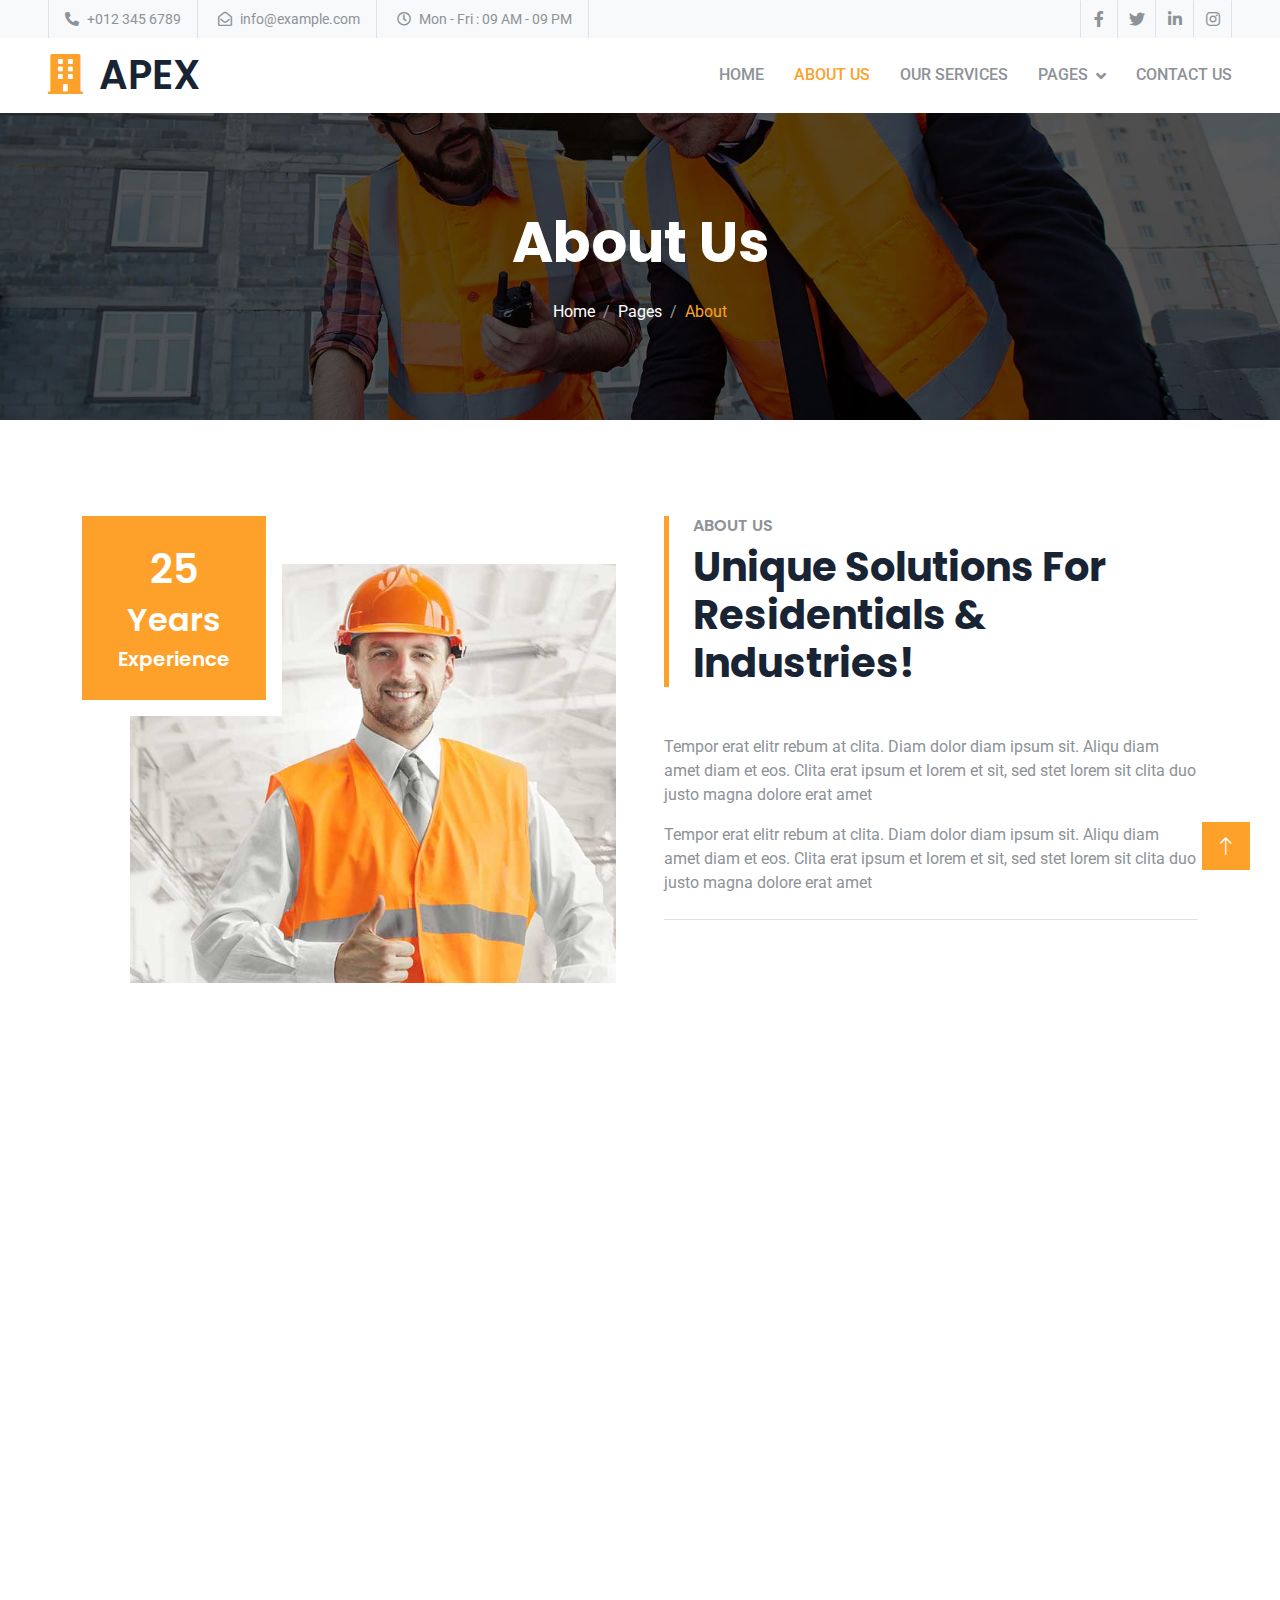
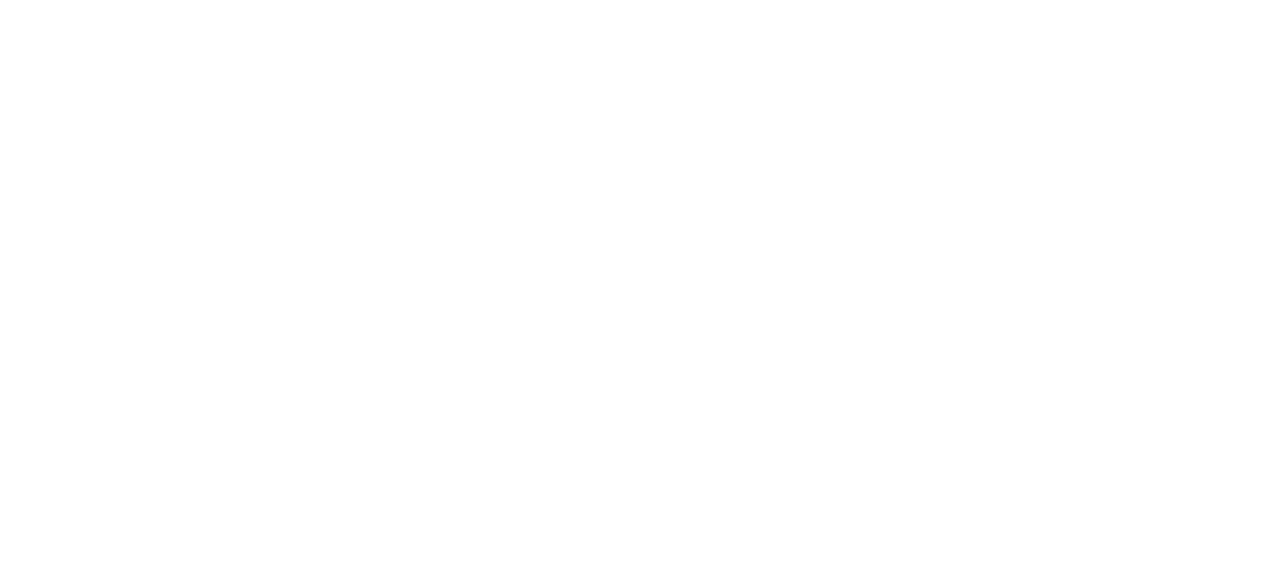
==== about.html @ 838fe731 "1.0.1" ====
<!DOCTYPE html>
<html lang="en">
  <head>
    <meta charset="utf-8" />
    <title>Apex - Home Repair Website Template</title>
    <meta content="width=device-width, initial-scale=1.0" name="viewport" />
    <meta content="" name="keywords" />
    <meta content="" name="description" />

    <!-- Favicon -->
    <link href="img/favicon.ico" rel="icon" />

    <!-- Google Web Fonts -->
    <link rel="preconnect" href="https://fonts.googleapis.com" />
    <link rel="preconnect" href="https://fonts.gstatic.com" crossorigin />
    <link
      href="https://fonts.googleapis.com/css2?family=Roboto:wght@400;500&family=Poppins:wght@600;700&display=swap"
      rel="stylesheet"
    />

    <!-- Icon Font Stylesheet -->
    <link
      href="https://cdnjs.cloudflare.com/ajax/libs/font-awesome/5.10.0/css/all.min.css"
      rel="stylesheet"
    />
    <link
      href="https://cdn.jsdelivr.net/npm/bootstrap-icons@1.4.1/font/bootstrap-icons.css"
      rel="stylesheet"
    />

    <!-- Libraries Stylesheet -->
    <link href="lib/animate/animate.min.css" rel="stylesheet" />
    <link href="lib/owlcarousel/assets/owl.carousel.min.css" rel="stylesheet" />

    <!-- Customized Bootstrap Stylesheet -->
    <link href="css/bootstrap.min.css" rel="stylesheet" />

    <!-- Template Stylesheet -->
    <link href="css/style.css" rel="stylesheet" />
  </head>

  <body>
    <!-- Spinner Start -->
    <div
      id="spinner"
      class="show bg-white position-fixed translate-middle w-100 vh-100 top-50 start-50 d-flex align-items-center justify-content-center"
    >
      <div class="spinner-grow text-primary" role="status"></div>
    </div>
    <!-- Spinner End -->

    <!-- Topbar Start -->
    <div class="container-fluid bg-light p-0">
      <div class="row gx-0 d-none d-lg-flex">
        <div class="col-lg-7 px-5 text-start">
          <div
            class="h-100 d-inline-flex align-items-center border-start border-end px-3"
          >
            <small class="fa fa-phone-alt me-2"></small>
            <small>+012 345 6789</small>
          </div>
          <div class="h-100 d-inline-flex align-items-center border-end px-3">
            <small class="far fa-envelope-open me-2"></small>
            <small>info@example.com</small>
          </div>
          <div class="h-100 d-inline-flex align-items-center border-end px-3">
            <small class="far fa-clock me-2"></small>
            <small>Mon - Fri : 09 AM - 09 PM</small>
          </div>
        </div>
        <div class="col-lg-5 px-5 text-end">
          <div class="h-100 d-inline-flex align-items-center">
            <a class="btn btn-square border-end border-start" href=""
              ><i class="fab fa-facebook-f"></i
            ></a>
            <a class="btn btn-square border-end" href=""
              ><i class="fab fa-twitter"></i
            ></a>
            <a class="btn btn-square border-end" href=""
              ><i class="fab fa-linkedin-in"></i
            ></a>
            <a class="btn btn-square border-end" href=""
              ><i class="fab fa-instagram"></i
            ></a>
          </div>
        </div>
      </div>
    </div>
    <!-- Topbar End -->

    <!-- Navbar Start -->
    <nav
      class="navbar navbar-expand-lg bg-white navbar-light sticky-top px-4 px-lg-5 py-lg-0"
    >
      <a href="index.html" class="navbar-brand d-flex align-items-center">
        <h1 class="m-0">
          <i class="fa fa-building text-primary me-3"></i>APEX
        </h1>
      </a>
      <button
        type="button"
        class="navbar-toggler"
        data-bs-toggle="collapse"
        data-bs-target="#navbarCollapse"
      >
        <span class="navbar-toggler-icon"></span>
      </button>
      <div class="collapse navbar-collapse" id="navbarCollapse">
        <div class="navbar-nav ms-auto py-3 py-lg-0">
          <a href="index.html" class="nav-item nav-link">Home</a>
          <a href="about.html" class="nav-item nav-link active">About Us</a>
          <a href="service.html" class="nav-item nav-link">Our Services</a>
          <div class="nav-item dropdown">
            <a
              href="#"
              class="nav-link dropdown-toggle"
              data-bs-toggle="dropdown"
              >Pages</a
            >
            <div class="dropdown-menu bg-light m-0">
              <a href="feature.html" class="dropdown-item">Features</a>
              <a href="appointment.html" class="dropdown-item">Appointment</a>
              <a href="team.html" class="dropdown-item">Our Team</a>
              <a href="testimonial.html" class="dropdown-item">Testimonial</a>
              <a href="404.html" class="dropdown-item">404 Page</a>
            </div>
          </div>
          <a href="contact.html" class="nav-item nav-link">Contact Us</a>
        </div>
      </div>
    </nav>
    <!-- Navbar End -->

    <!-- Page Header Start -->
    <div
      class="container-fluid page-header py-5 mb-5 wow fadeIn"
      data-wow-delay="0.1s"
    >
      <div class="container text-center py-5">
        <h1 class="display-4 text-white animated slideInDown mb-4">About Us</h1>
        <nav aria-label="breadcrumb animated slideInDown">
          <ol class="breadcrumb justify-content-center mb-0">
            <li class="breadcrumb-item">
              <a class="text-white" href="#">Home</a>
            </li>
            <li class="breadcrumb-item">
              <a class="text-white" href="#">Pages</a>
            </li>
            <li class="breadcrumb-item text-primary active" aria-current="page">
              About
            </li>
          </ol>
        </nav>
      </div>
    </div>
    <!-- Page Header End -->

    <!-- About Start -->
    <div class="container-xxl py-5">
      <div class="container">
        <div class="row g-5">
          <div class="col-lg-6 wow fadeInUp" data-wow-delay="0.1s">
            <div
              class="position-relative overflow-hidden ps-5 pt-5 h-100"
              style="min-height: 400px"
            >
              <img
                class="position-absolute w-100 h-100"
                src="img/about.jpg"
                alt=""
                style="object-fit: cover"
              />
              <div
                class="position-absolute top-0 start-0 bg-white pe-3 pb-3"
                style="width: 200px; height: 200px"
              >
                <div
                  class="d-flex flex-column justify-content-center text-center bg-primary h-100 p-3"
                >
                  <h1 class="text-white">25</h1>
                  <h2 class="text-white">Years</h2>
                  <h5 class="text-white mb-0">Experience</h5>
                </div>
              </div>
            </div>
          </div>
          <div class="col-lg-6 wow fadeInUp" data-wow-delay="0.5s">
            <div class="h-100">
              <div class="border-start border-5 border-primary ps-4 mb-5">
                <h6 class="text-body text-uppercase mb-2">About Us</h6>
                <h1 class="display-6 mb-0">
                  Unique Solutions For Residentials & Industries!
                </h1>
              </div>
              <p>
                Tempor erat elitr rebum at clita. Diam dolor diam ipsum sit.
                Aliqu diam amet diam et eos. Clita erat ipsum et lorem et sit,
                sed stet lorem sit clita duo justo magna dolore erat amet
              </p>
              <p class="mb-4">
                Tempor erat elitr rebum at clita. Diam dolor diam ipsum sit.
                Aliqu diam amet diam et eos. Clita erat ipsum et lorem et sit,
                sed stet lorem sit clita duo justo magna dolore erat amet
              </p>
              <div class="border-top mt-4 pt-4">
                <div class="row g-4">
                  <div class="col-sm-4 d-flex wow fadeIn" data-wow-delay="0.1s">
                    <i
                      class="fa fa-check fa-2x text-primary flex-shrink-0 me-3"
                    ></i>
                    <h6 class="mb-0">Ontime at services</h6>
                  </div>
                  <div class="col-sm-4 d-flex wow fadeIn" data-wow-delay="0.3s">
                    <i
                      class="fa fa-check fa-2x text-primary flex-shrink-0 me-3"
                    ></i>
                    <h6 class="mb-0">24/7 hours services</h6>
                  </div>
                  <div class="col-sm-4 d-flex wow fadeIn" data-wow-delay="0.5s">
                    <i
                      class="fa fa-check fa-2x text-primary flex-shrink-0 me-3"
                    ></i>
                    <h6 class="mb-0">Verified professionals</h6>
                  </div>
                </div>
              </div>
            </div>
          </div>
        </div>
      </div>
    </div>
    <!-- About End -->

    <!-- Team Start -->
    <div class="container-xxl py-5">
      <div class="container">
        <div class="row g-5 align-items-end mb-5">
          <div class="col-lg-6 wow fadeInUp" data-wow-delay="0.1s">
            <div class="border-start border-5 border-primary ps-4">
              <h6 class="text-body text-uppercase mb-2">Our Team</h6>
              <h1 class="display-6 mb-0">Our Expert Worker</h1>
            </div>
          </div>
          <div class="col-lg-6 wow fadeInUp" data-wow-delay="0.3s">
            <p class="mb-0">
              Tempor erat elitr rebum at clita. Diam dolor diam ipsum sit. Aliqu
              diam amet diam et eos. Clita erat ipsum et lorem et sit, sed stet
              lorem sit clita duo justo magna dolore erat amet
            </p>
          </div>
        </div>
        <div class="row g-4">
          <div class="col-lg-4 col-md-6 wow fadeInUp" data-wow-delay="0.1s">
            <div class="team-item position-relative">
              <img class="img-fluid" src="img/team-1.jpg" alt="" />
              <div class="team-text bg-white p-4">
                <h5>Full Name</h5>
                <span>Engineer</span>
              </div>
            </div>
          </div>
          <div class="col-lg-4 col-md-6 wow fadeInUp" data-wow-delay="0.3s">
            <div class="team-item position-relative">
              <img class="img-fluid" src="img/team-2.jpg" alt="" />
              <div class="team-text bg-white p-4">
                <h5>Full Name</h5>
                <span>Engineer</span>
              </div>
            </div>
          </div>
          <div class="col-lg-4 col-md-6 wow fadeInUp" data-wow-delay="0.5s">
            <div class="team-item position-relative">
              <img class="img-fluid" src="img/team-3.jpg" alt="" />
              <div class="team-text bg-white p-4">
                <h5>Full Name</h5>
                <span>Engineer</span>
              </div>
            </div>
          </div>
        </div>
      </div>
    </div>
    <!-- Team End -->

    <!-- Footer Start -->
    <div
      class="container-fluid bg-dark footer mt-5 pt-5 wow fadeIn"
      data-wow-delay="0.1s"
    >
      <div class="container py-5">
        <div class="row g-5">
          <div class="col-lg-3 col-md-6">
            <h1 class="text-white mb-4">
              <i class="fa fa-building text-primary me-3"></i>APEX
            </h1>
            <p>
              Diam dolor diam ipsum sit. Aliqu diam amet diam et eos. Clita erat
              ipsum et lorem et sit, sed stet lorem sit clita
            </p>
            <div class="d-flex pt-2">
              <a class="btn btn-square btn-outline-primary me-1" href=""
                ><i class="fab fa-twitter"></i
              ></a>
              <a class="btn btn-square btn-outline-primary me-1" href=""
                ><i class="fab fa-facebook-f"></i
              ></a>
              <a class="btn btn-square btn-outline-primary me-1" href=""
                ><i class="fab fa-youtube"></i
              ></a>
              <a class="btn btn-square btn-outline-primary me-0" href=""
                ><i class="fab fa-linkedin-in"></i
              ></a>
            </div>
          </div>
          <div class="col-lg-3 col-md-6">
            <h4 class="text-light mb-4">Address</h4>
            <p>
              <i class="fa fa-map-marker-alt me-3"></i>123 Street, New York, USA
            </p>
            <p><i class="fa fa-phone-alt me-3"></i>+012 345 67890</p>
            <p><i class="fa fa-envelope me-3"></i>info@example.com</p>
          </div>
          <div class="col-lg-3 col-md-6">
            <h4 class="text-light mb-4">Quick Links</h4>
            <a class="btn btn-link" href="">About Us</a>
            <a class="btn btn-link" href="">Contact Us</a>
            <a class="btn btn-link" href="">Our Services</a>
            <a class="btn btn-link" href="">Terms & Condition</a>
            <a class="btn btn-link" href="">Support</a>
          </div>
          <div class="col-lg-3 col-md-6">
            <h4 class="text-light mb-4">Newsletter</h4>
            <p>Dolor amet sit justo amet elitr clita ipsum elitr est.</p>
            <div class="position-relative mx-auto" style="max-width: 400px">
              <input
                class="form-control bg-transparent w-100 py-3 ps-4 pe-5"
                type="text"
                placeholder="Your email"
              />
              <button
                type="button"
                class="btn btn-primary py-2 position-absolute top-0 end-0 mt-2 me-2"
              >
                SignUp
              </button>
            </div>
          </div>
        </div>
      </div>
      <div class="container-fluid copyright">
        <div class="container">
          <div class="row">
            <div class="col-md-6 text-center text-md-start mb-3 mb-md-0">
              &copy; <a href="#">Your Site Name</a>, All Right Reserved.
            </div>
            <div class="col-md-6 text-center text-md-end">
              <!--/*** This template is free as long as you keep the footer author’s credit link/attribution link/backlink. If you'd like to use the template without the footer author’s credit link/attribution link/backlink, you can purchase the Credit Removal License from "https://htmlcodex.com/credit-removal". Thank you for your support. ***/-->
              Designed By <a href="https://htmlcodex.com">HTML Codex</a>
              <br />Distributed By:
              <a href="https://themewagon.com" target="_blank">ThemeWagon</a>
            </div>
          </div>
        </div>
      </div>
    </div>
    <!-- Footer End -->

    <!-- Back to Top -->
    <a href="#" class="btn btn-lg btn-primary btn-lg-square back-to-top"
      ><i class="bi bi-arrow-up"></i
    ></a>

    <!-- JavaScript Libraries -->
    <script src="https://code.jquery.com/jquery-3.4.1.min.js"></script>
    <script src="https://cdn.jsdelivr.net/npm/bootstrap@5.0.0/dist/js/bootstrap.bundle.min.js"></script>
    <script src="lib/wow/wow.min.js"></script>
    <script src="lib/easing/easing.min.js"></script>
    <script src="lib/waypoints/waypoints.min.js"></script>
    <script src="lib/owlcarousel/owl.carousel.min.js"></script>

    <!-- Template Javascript -->
    <script src="js/main.js"></script>
  </body>
</html>
---- css/style.css ----
/********** Template CSS **********/
:root {
    --primary: #FDA12B;
    --secondary: #8D9297;
    --light: #F8F9FA;
    --dark: #182333;
}

.back-to-top {
    position: fixed;
    display: none;
    right: 30px;
    bottom: 30px;
    z-index: 99;
}


/*** Spinner ***/
#spinner {
    opacity: 0;
    visibility: hidden;
    transition: opacity .5s ease-out, visibility 0s linear .5s;
    z-index: 99999;
}

#spinner.show {
    transition: opacity .5s ease-out, visibility 0s linear 0s;
    visibility: visible;
    opacity: 1;
}


/*** Button ***/
.btn {
    font-weight: 500;
    transition: .5s;
}

.btn.btn-primary,
.btn.btn-outline-primary:hover {
    color: #FFFFFF;
}

.btn-square {
    width: 38px;
    height: 38px;
}

.btn-sm-square {
    width: 32px;
    height: 32px;
}

.btn-lg-square {
    width: 48px;
    height: 48px;
}

.btn-square,
.btn-sm-square,
.btn-lg-square {
    padding: 0;
    display: flex;
    align-items: center;
    justify-content: center;
    font-weight: normal;
}


/*** Navbar ***/
.navbar.sticky-top {
    top: -100px;
    transition: .5s;
}

.navbar .navbar-nav .nav-link {
    margin-left: 30px;
    padding: 25px 0;
    color: var(--secondary);
    font-weight: 500;
    text-transform: uppercase;
    outline: none;
}

.navbar .navbar-nav .nav-link:hover,
.navbar .navbar-nav .nav-link.active {
    color: var(--primary);
}

.navbar .dropdown-toggle::after {
    border: none;
    content: "\f107";
    font-family: "Font Awesome 5 Free";
    font-weight: 900;
    vertical-align: middle;
    margin-left: 8px;
}

@media (max-width: 991.98px) {
    .navbar .navbar-nav .nav-link  {
        margin-left: 0;
        padding: 10px 0;
    }

    .navbar .navbar-nav {
        margin-top: 25px;
        border-top: 1px solid #EEEEEE;
    }
}

@media (min-width: 992px) {
    .navbar .nav-item .dropdown-menu {
        display: block;
        border: none;
        margin-top: 0;
        top: 150%;
        right: 0;
        opacity: 0;
        visibility: hidden;
        transition: .5s;
    }

    .navbar .nav-item:hover .dropdown-menu {
        top: 100%;
        visibility: visible;
        transition: .5s;
        opacity: 1;
    }
}


/*** Header ***/
.carousel-caption {
    top: 0;
    left: 0;
    right: 0;
    bottom: 0;
    display: flex;
    align-items: center;
    text-align: start;
    background: rgba(0, 0, 0, .65);
    z-index: 1;
}

.carousel-control-prev,
.carousel-control-next {
    width: 15%;
}

.carousel-control-prev-icon,
.carousel-control-next-icon {
    width: 4rem;
    height: 4rem;
    background-color: var(--dark);
    border: 15px solid var(--dark);
    border-radius: 50px;
}

.carousel-caption .breadcrumb-item+.breadcrumb-item::before {
    content: "\f111";
    font-family: "Font Awesome 5 Free";
    font-weight: 900;
    color: var(--primary);
}

@media (max-width: 768px) {
    #header-carousel .carousel-item {
        position: relative;
        min-height: 450px;
    }
    
    #header-carousel .carousel-item img {
        position: absolute;
        width: 100%;
        height: 100%;
        object-fit: cover;
    }

    .carousel-control-prev-icon,
    .carousel-control-next-icon {
        width: 3rem;
        height: 3rem;
        border-width: 12px;
    }
}

.page-header {
    background: linear-gradient(rgba(0, 0, 0, .65), rgba(0, 0, 0, .65)), url(../img/carousel-1.jpg) center center no-repeat;
    background-size: cover;
}

.page-header .breadcrumb-item+.breadcrumb-item::before {
    color: #999999;
}


/*** Facts ***/
.facts-overlay {
    position: absolute;
    padding: 30px;
    width: 100%;
    height: 100%;
    top: 0;
    left: 0;
    display: flex;
    flex-direction: column;
    justify-content: center;
    background: rgba(0, 0, 0, .65);
}

.facts-overlay h1 {
    font-size: 120px;
    color: transparent;
    -webkit-text-stroke: 2px var(--primary);
}

.facts-overlay a:hover {
    color: var(--primary) !important;
}


/*** Service ***/
.service-text::before {
    position: absolute;
    content: "";
    width: 100%;
    height: 0;
    top: 0;
    left: 0;
    background: var(--primary);
    opacity: 0;
    transition: .5s;
}

.service-item:hover .service-text::before {
    height: 100%;
    opacity: 1;
}

.service-text * {
    position: relative;
    transition: .5s;
    z-index: 1;
}

.service-item:hover .service-text * {
    color: #FFFFFF !important;
}


/*** Appointment ***/
.appointment {
    background: linear-gradient(rgba(0, 0, 0, .65), rgba(0, 0, 0, .65)), url(../img/carousel-2.jpg) center center no-repeat;
    background-size: cover;
}


/*** Team ***/
.team-text {
    position: absolute;
    width: 75%;
    bottom: 30px;
    left: 0;
    transition: .5s;
}

.team-item:hover .team-text {
    width: 100%;
}

.team-text * {
    transition: .5s;
}

.team-item:hover .team-text * {
    letter-spacing: 2px;
}


/*** Testimonial ***/
.testimonial-carousel .owl-item img {
    width: 100px;
    height: 100px;
}

.testimonial-carousel .owl-nav {
    margin-top: 30px;
    display: flex;
    justify-content: start;
}

.testimonial-carousel .owl-nav .owl-prev,
.testimonial-carousel .owl-nav .owl-next {
    margin-right: 15px;
    width: 50px;
    height: 50px;
    display: flex;
    align-items: center;
    justify-content: center;
    color: var(--dark);
    border: 2px solid var(--primary);
    border-radius: 50px;
    font-size: 18px;
    transition: .5s;
}

.testimonial-carousel .owl-nav .owl-prev:hover,
.testimonial-carousel .owl-nav .owl-next:hover {
    color: #FFFFFF;
    background: var(--primary);
}


/*** Footer ***/
.footer {
    color: #999999;
}

.footer .btn.btn-link {
    display: block;
    margin-bottom: 5px;
    padding: 0;
    text-align: left;
    color: #999999;
    font-weight: normal;
    text-transform: capitalize;
    transition: .3s;
}

.footer .btn.btn-link::before {
    position: relative;
    content: "\f105";
    font-family: "Font Awesome 5 Free";
    font-weight: 900;
    color: #999999;
    margin-right: 10px;
}

.footer .btn.btn-link:hover {
    color: var(--light);
    letter-spacing: 1px;
    box-shadow: none;
}

.footer .copyright {
    padding: 25px 0;
    font-size: 15px;
    border-top: 1px solid rgba(256, 256, 256, .1);
}

.footer .copyright a {
    color: var(--light);
}

.footer .copyright a:hover {
    color: var(--primary);
}
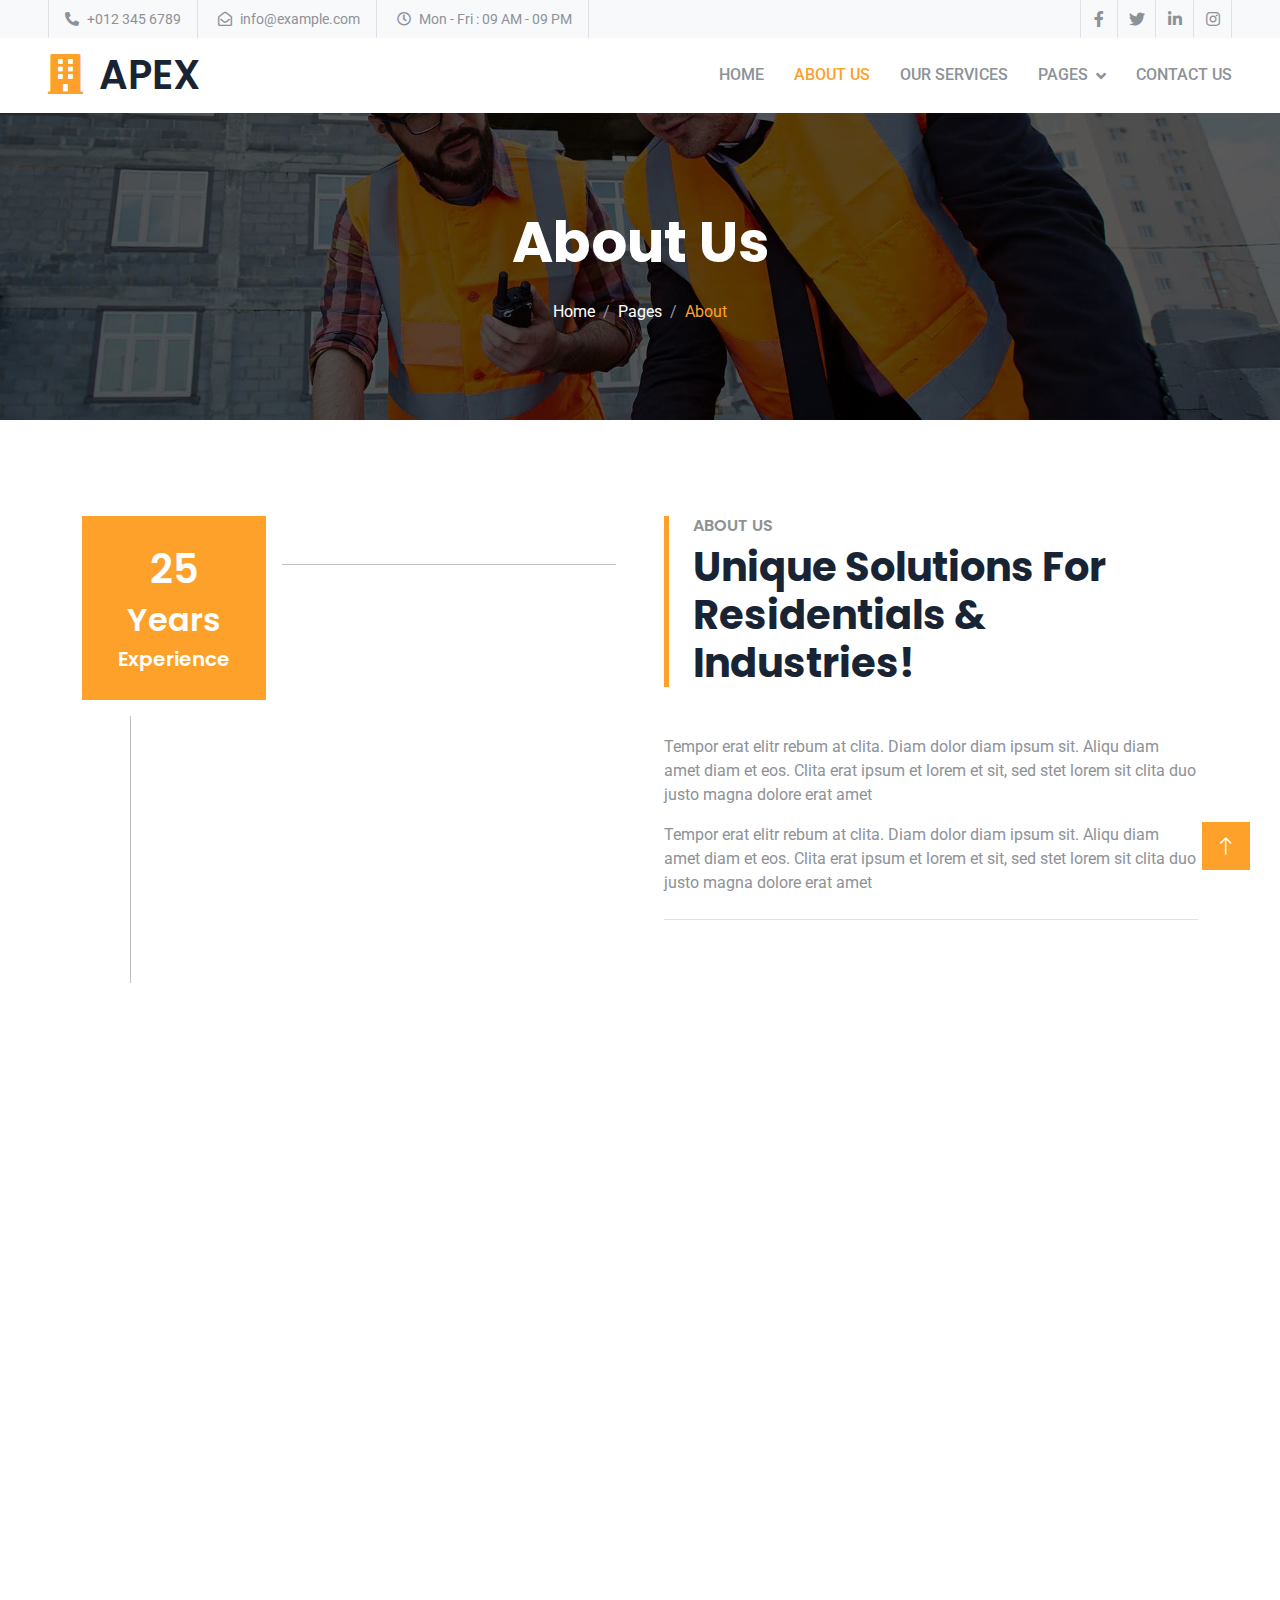
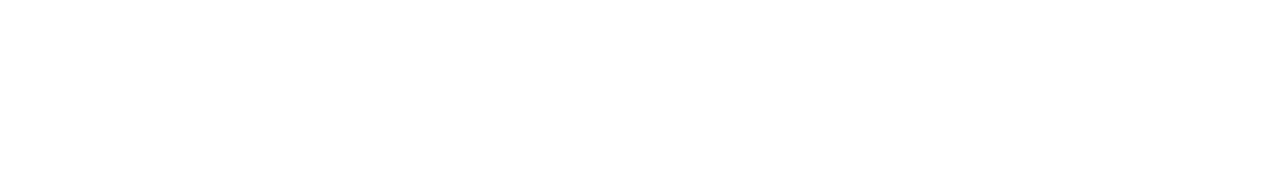
==== commit dcd44119: "Change from vscode.dev" ====
--- a/about.html
+++ b/about.html
@@ -2,13 +2,13 @@
 <html lang="en">
   <head>
     <meta charset="utf-8" />
-    <title>Apex - Home Repair Website Template</title>
+    <title>Dendy - Home Repair Website Template</title>
     <meta content="width=device-width, initial-scale=1.0" name="viewport" />
     <meta content="" name="keywords" />
     <meta content="" name="description" />
 
     <!-- Favicon -->
-    <link href="img/favicon.ico" rel="icon" />
+    <link href="https://raw.githubusercontent.com/xhendpibero/temp-apex/main/img/favicon.ico" rel="icon" />
 
     <!-- Google Web Fonts -->
     <link rel="preconnect" href="https://fonts.googleapis.com" />
@@ -166,7 +166,7 @@
             >
               <img
                 class="position-absolute w-100 h-100"
-                src="img/about.jpg"
+                src="https://raw.githubusercontent.com/xhendpibero/temp-apex/main/img/about.png"
                 alt=""
                 style="object-fit: cover"
               />
@@ -252,7 +252,7 @@
         <div class="row g-4">
           <div class="col-lg-4 col-md-6 wow fadeInUp" data-wow-delay="0.1s">
             <div class="team-item position-relative">
-              <img class="img-fluid" src="img/team-1.jpg" alt="" />
+              <img class="img-fluid" src="https://raw.githubusercontent.com/xhendpibero/temp-apex/main/img/team-1.png" alt="" />
               <div class="team-text bg-white p-4">
                 <h5>Full Name</h5>
                 <span>Engineer</span>
@@ -261,7 +261,7 @@
           </div>
           <div class="col-lg-4 col-md-6 wow fadeInUp" data-wow-delay="0.3s">
             <div class="team-item position-relative">
-              <img class="img-fluid" src="img/team-2.jpg" alt="" />
+              <img class="img-fluid" src="https://raw.githubusercontent.com/xhendpibero/temp-apex/main/img/team-2.png" alt="" />
               <div class="team-text bg-white p-4">
                 <h5>Full Name</h5>
                 <span>Engineer</span>
@@ -270,7 +270,7 @@
           </div>
           <div class="col-lg-4 col-md-6 wow fadeInUp" data-wow-delay="0.5s">
             <div class="team-item position-relative">
-              <img class="img-fluid" src="img/team-3.jpg" alt="" />
+              <img class="img-fluid" src="https://raw.githubusercontent.com/xhendpibero/temp-apex/main/img/team-3.png" alt="" />
               <div class="team-text bg-white p-4">
                 <h5>Full Name</h5>
                 <span>Engineer</span>
